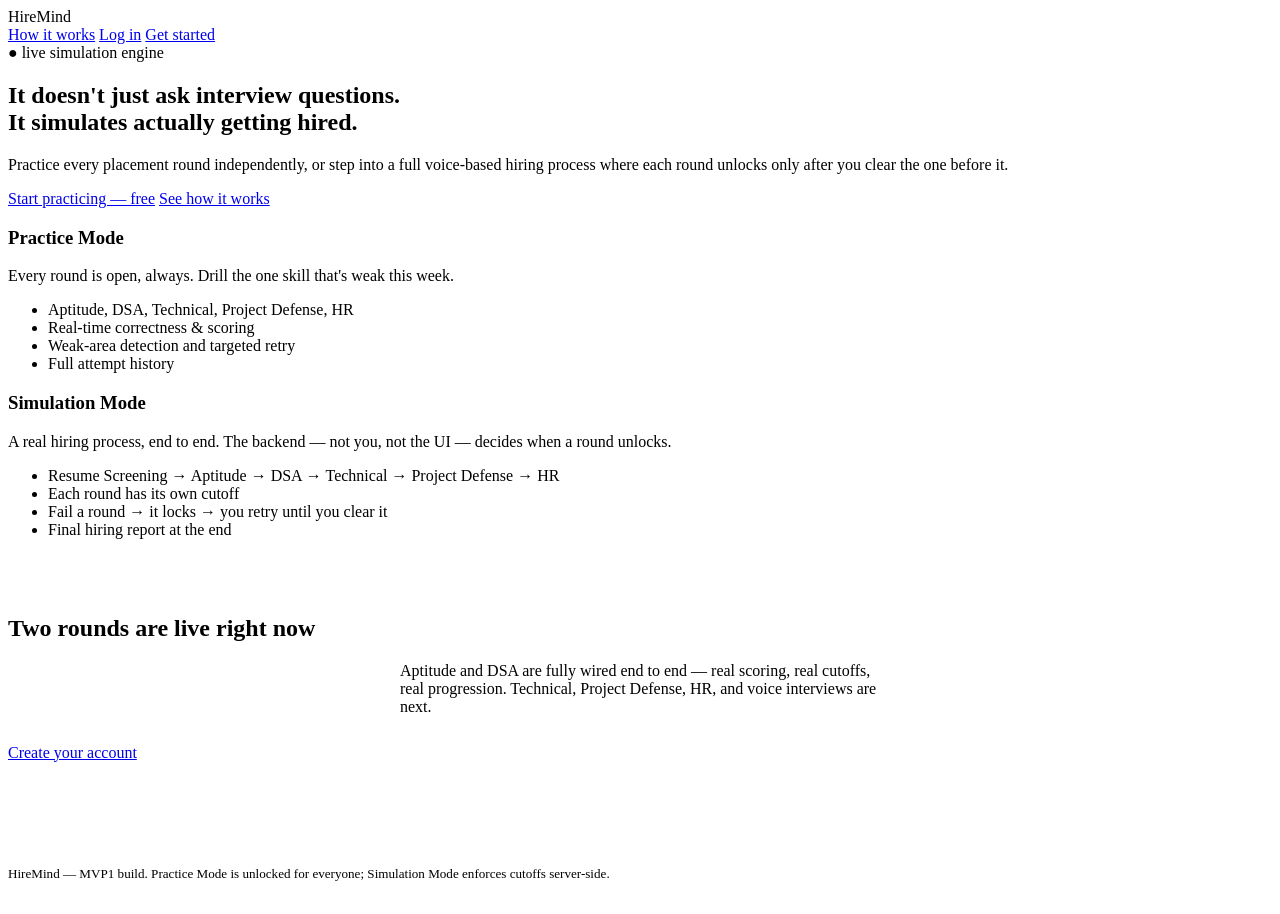
==== frontend/index.html @ d04a0b87 "Initial commit" ====
<!DOCTYPE html>
<html lang="en">
<head>
<meta charset="UTF-8">
<meta name="viewport" content="width=device-width, initial-scale=1.0">
<title>HireMind — Practice placements. Simulate getting hired.</title>
<link rel="stylesheet" href="/css/style.css">
<link rel="stylesheet" href="/css/pages.css">
</head>
<body class="page">

<header class="topbar">
  <div class="topbar-inner">
    <div class="brand"><span class="brand-mark"></span> HireMind</div>
    <nav class="nav-links">
      <a href="/#modes">How it works</a>
      <a href="/login.html">Log in</a>
      <a href="/signup.html" class="btn btn-primary btn-sm">Get started</a>
    </nav>
  </div>
</header>

<main class="main">
  <section class="hero shell">
    <div class="hero-eyebrow">● live simulation engine</div>
    <h1>It doesn't just ask interview questions.<br>It simulates actually getting hired.</h1>
    <p class="lead">Practice every placement round independently, or step into a full voice-based hiring
      process where each round unlocks only after you clear the one before it.</p>
    <div class="hero-actions">
      <a href="/signup.html" class="btn btn-primary">Start practicing — free</a>
      <a href="#modes" class="btn btn-secondary">See how it works</a>
    </div>
  </section>

  <section class="shell" id="modes">
    <div class="mode-split">
      <div class="mode-panel">
        <span class="status-light is-unlocked"></span>
        <h3>Practice Mode</h3>
        <p class="text-dim">Every round is open, always. Drill the one skill that's weak this week.</p>
        <ul>
          <li>Aptitude, DSA, Technical, Project Defense, HR</li>
          <li>Real-time correctness &amp; scoring</li>
          <li>Weak-area detection and targeted retry</li>
          <li>Full attempt history</li>
        </ul>
      </div>
      <div class="mode-panel">
        <span class="status-light is-cleared"></span>
        <h3>Simulation Mode</h3>
        <p class="text-dim">A real hiring process, end to end. The backend — not you, not the UI — decides
          when a round unlocks.</p>
        <ul>
          <li>Resume Screening → Aptitude → DSA → Technical → Project Defense → HR</li>
          <li>Each round has its own cutoff</li>
          <li>Fail a round → it locks → you retry until you clear it</li>
          <li>Final hiring report at the end</li>
        </ul>
      </div>
    </div>
  </section>

  <section class="shell center" style="padding: 40px 0 80px;">
    <h2>Two rounds are live right now</h2>
    <p class="text-dim" style="max-width:480px;margin:0 auto 28px;">Aptitude and DSA are fully wired end to end —
      real scoring, real cutoffs, real progression. Technical, Project Defense, HR, and voice interviews are next.</p>
    <a href="/signup.html" class="btn btn-primary">Create your account</a>
  </section>
</main>

<footer class="shell" style="padding: 24px 0; border-top: 1px solid var(--border); color: var(--text-faint); font-size: 0.82rem;">
  HireMind — MVP1 build. Practice Mode is unlocked for everyone; Simulation Mode enforces cutoffs server-side.
</footer>

</body>
</html>
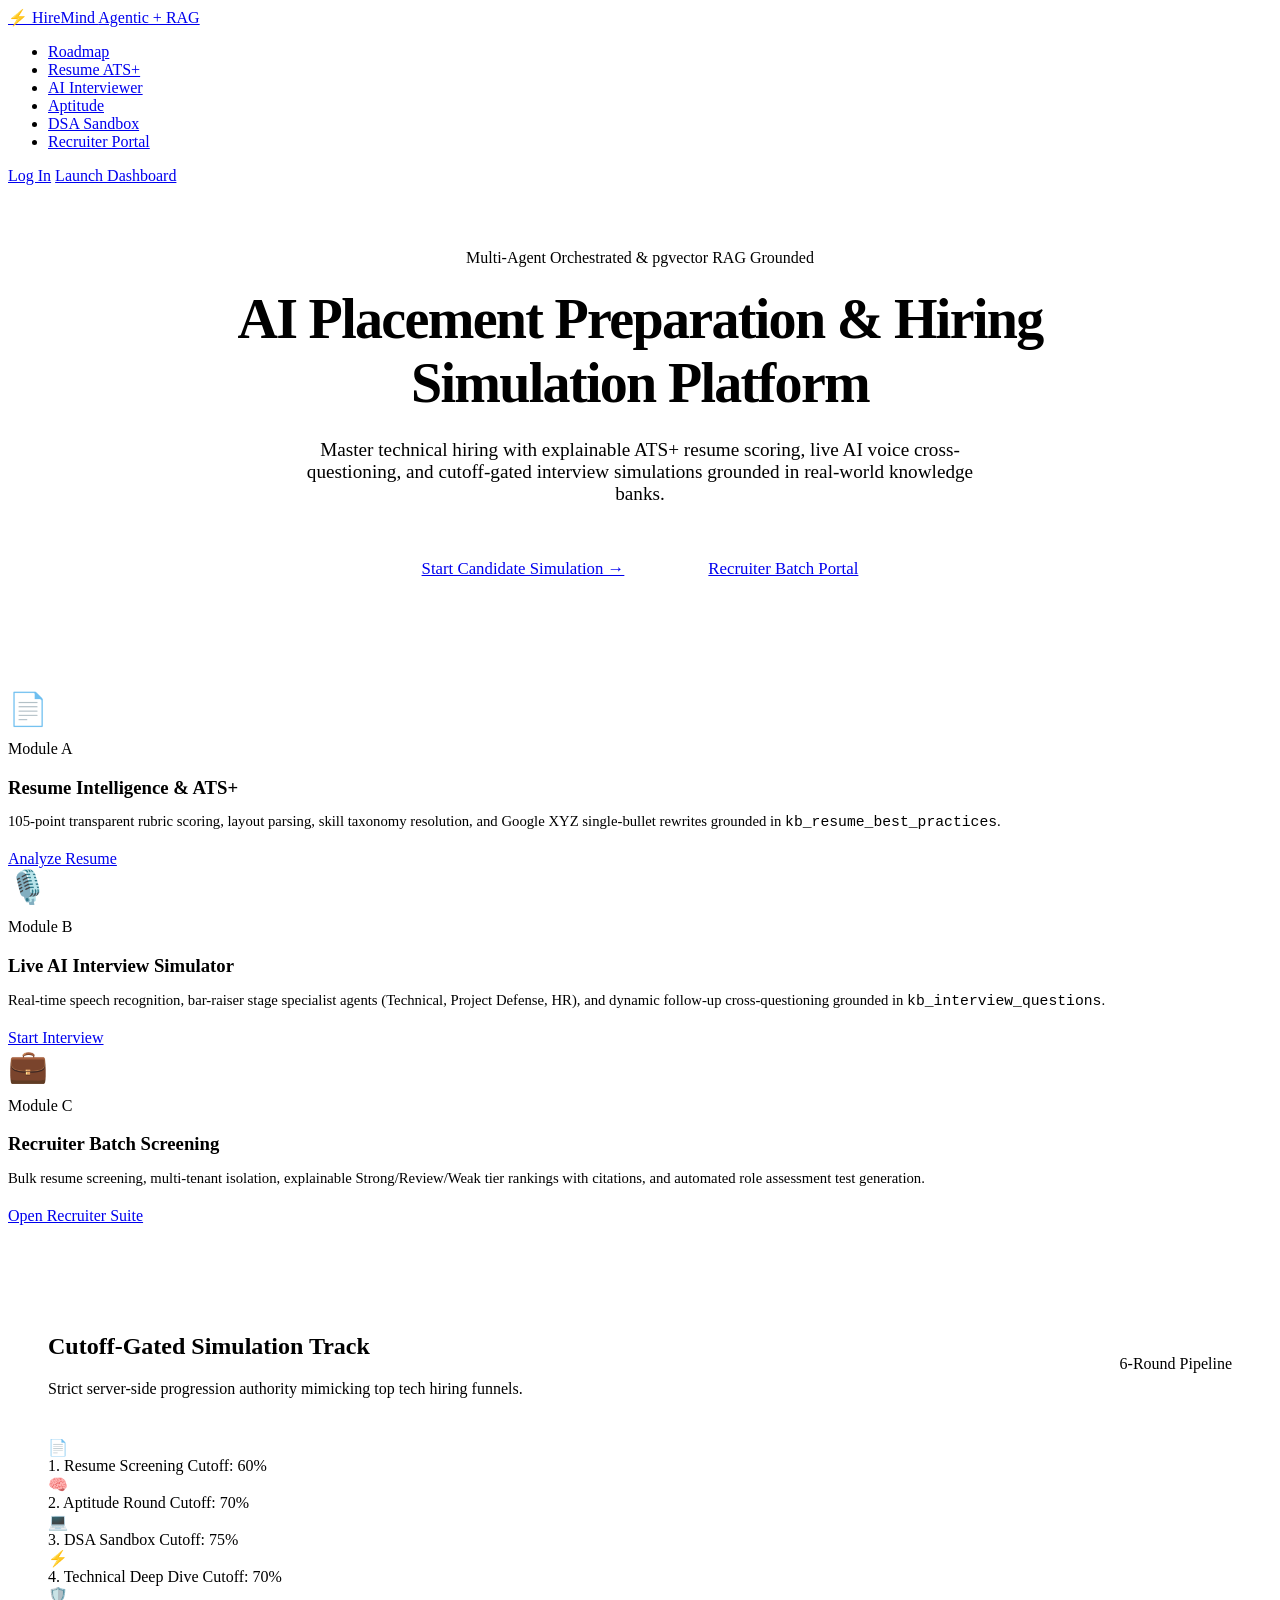
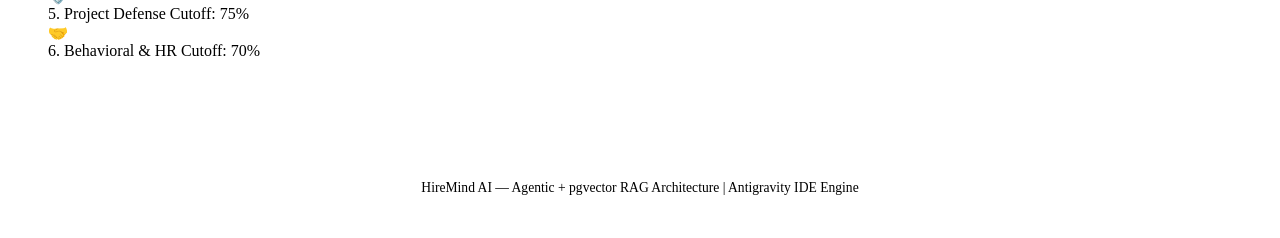
==== commit 80713d0a: "chore: setup environment and gitignore" ====
--- a/frontend/index.html
+++ b/frontend/index.html
@@ -1,76 +1,138 @@
 <!DOCTYPE html>
 <html lang="en">
 <head>
-<meta charset="UTF-8">
-<meta name="viewport" content="width=device-width, initial-scale=1.0">
-<title>HireMind — Practice placements. Simulate getting hired.</title>
-<link rel="stylesheet" href="/css/style.css">
-<link rel="stylesheet" href="/css/pages.css">
+  <meta charset="UTF-8">
+  <meta name="viewport" content="width=device-width, initial-scale=1.0">
+  <title>HireMind AI — Agentic Career Intelligence & Interview Simulator</title>
+  <link rel="stylesheet" href="/css/style.css">
+  <link rel="stylesheet" href="/css/pages.css">
 </head>
-<body class="page">
+<body>
 
-<header class="topbar">
-  <div class="topbar-inner">
-    <div class="brand"><span class="brand-mark"></span> HireMind</div>
-    <nav class="nav-links">
-      <a href="/#modes">How it works</a>
-      <a href="/login.html">Log in</a>
-      <a href="/signup.html" class="btn btn-primary btn-sm">Get started</a>
-    </nav>
-  </div>
-</header>
+  <!-- Navigation -->
+  <nav class="navbar">
+    <a href="/" class="nav-brand">
+      <span style="color:var(--color-primary);">⚡</span> HireMind <span class="brand-badge">Agentic + RAG</span>
+    </a>
+    <ul class="nav-links">
+      <li><a href="/dashboard" class="active">Roadmap</a></li>
+      <li><a href="/resume">Resume ATS+</a></li>
+      <li><a href="/interview">AI Interviewer</a></li>
+      <li><a href="/practice/aptitude.html">Aptitude</a></li>
+      <li><a href="/practice/dsa.html">DSA Sandbox</a></li>
+      <li><a href="/recruit">Recruiter Portal</a></li>
+    </ul>
+    <div class="nav-actions">
+      <a href="/login" class="btn btn-outline">Log In</a>
+      <a href="/dashboard" class="btn btn-primary">Launch Dashboard</a>
+    </div>
+  </nav>
 
-<main class="main">
-  <section class="hero shell">
-    <div class="hero-eyebrow">● live simulation engine</div>
-    <h1>It doesn't just ask interview questions.<br>It simulates actually getting hired.</h1>
-    <p class="lead">Practice every placement round independently, or step into a full voice-based hiring
-      process where each round unlocks only after you clear the one before it.</p>
-    <div class="hero-actions">
-      <a href="/signup.html" class="btn btn-primary">Start practicing — free</a>
-      <a href="#modes" class="btn btn-secondary">See how it works</a>
-    </div>
-  </section>
+  <!-- Hero Section -->
+  <main class="container">
+    <section style="text-align:center; padding:4rem 1rem 3rem;">
+      <div class="badge badge-purple" style="margin-bottom:1.25rem;">Multi-Agent Orchestrated & pgvector RAG Grounded</div>
+      <h1 style="font-size:3.5rem; max-width:860px; margin:0 auto 1.5rem; letter-spacing:-0.03em;">
+        AI Placement Preparation & Hiring Simulation Platform
+      </h1>
+      <p style="font-size:1.2rem; max-width:680px; margin:0 auto 2.5rem; color:var(--text-muted);">
+        Master technical hiring with explainable ATS+ resume scoring, live AI voice cross-questioning, and cutoff-gated interview simulations grounded in real-world knowledge banks.
+      </p>
+      <div style="display:flex; justify-content:center; gap:1.25rem;">
+        <a href="/dashboard" class="btn btn-primary" style="padding:0.9rem 2rem; font-size:1.05rem;">
+          Start Candidate Simulation →
+        </a>
+        <a href="/recruit" class="btn btn-secondary" style="padding:0.9rem 2rem; font-size:1.05rem;">
+          Recruiter Batch Portal
+        </a>
+      </div>
+    </section>
 
-  <section class="shell" id="modes">
-    <div class="mode-split">
-      <div class="mode-panel">
-        <span class="status-light is-unlocked"></span>
-        <h3>Practice Mode</h3>
-        <p class="text-dim">Every round is open, always. Drill the one skill that's weak this week.</p>
-        <ul>
-          <li>Aptitude, DSA, Technical, Project Defense, HR</li>
-          <li>Real-time correctness &amp; scoring</li>
-          <li>Weak-area detection and targeted retry</li>
-          <li>Full attempt history</li>
-        </ul>
+    <!-- Architecture Pillars Grid -->
+    <section style="margin:3rem 0;">
+      <div class="grid-3">
+        <!-- Module A Card -->
+        <div class="glass-card">
+          <div style="font-size:2rem; margin-bottom:0.75rem;">📄</div>
+          <span class="badge badge-blue" style="margin-bottom:0.5rem;">Module A</span>
+          <h3 style="margin-bottom:0.5rem;">Resume Intelligence & ATS+</h3>
+          <p style="font-size:0.92rem; margin-bottom:1.25rem;">
+            105-point transparent rubric scoring, layout parsing, skill taxonomy resolution, and Google XYZ single-bullet rewrites grounded in <code style="color:var(--color-accent);">kb_resume_best_practices</code>.
+          </p>
+          <a href="/resume" class="btn btn-outline" style="width:100%;">Analyze Resume</a>
+        </div>
+
+        <!-- Module B Card -->
+        <div class="glass-card">
+          <div style="font-size:2rem; margin-bottom:0.75rem;">🎙️</div>
+          <span class="badge badge-purple" style="margin-bottom:0.5rem;">Module B</span>
+          <h3 style="margin-bottom:0.5rem;">Live AI Interview Simulator</h3>
+          <p style="font-size:0.92rem; margin-bottom:1.25rem;">
+            Real-time speech recognition, bar-raiser stage specialist agents (Technical, Project Defense, HR), and dynamic follow-up cross-questioning grounded in <code style="color:var(--color-accent);">kb_interview_questions</code>.
+          </p>
+          <a href="/interview" class="btn btn-outline" style="width:100%;">Start Interview</a>
+        </div>
+
+        <!-- Module C Card -->
+        <div class="glass-card">
+          <div style="font-size:2rem; margin-bottom:0.75rem;">💼</div>
+          <span class="badge badge-green" style="margin-bottom:0.5rem;">Module C</span>
+          <h3 style="margin-bottom:0.5rem;">Recruiter Batch Screening</h3>
+          <p style="font-size:0.92rem; margin-bottom:1.25rem;">
+            Bulk resume screening, multi-tenant isolation, explainable Strong/Review/Weak tier rankings with citations, and automated role assessment test generation.
+          </p>
+          <a href="/recruit" class="btn btn-outline" style="width:100%;">Open Recruiter Suite</a>
+        </div>
       </div>
-      <div class="mode-panel">
-        <span class="status-light is-cleared"></span>
-        <h3>Simulation Mode</h3>
-        <p class="text-dim">A real hiring process, end to end. The backend — not you, not the UI — decides
-          when a round unlocks.</p>
-        <ul>
-          <li>Resume Screening → Aptitude → DSA → Technical → Project Defense → HR</li>
-          <li>Each round has its own cutoff</li>
-          <li>Fail a round → it locks → you retry until you clear it</li>
-          <li>Final hiring report at the end</li>
-        </ul>
+    </section>
+
+    <!-- Simulation Track Preview -->
+    <section class="glass-card" style="margin:3rem 0; padding:2.5rem;">
+      <div style="display:flex; justify-content:space-between; align-items:center; margin-bottom:1.5rem;">
+        <div>
+          <h2>Cutoff-Gated Simulation Track</h2>
+          <p style="color:var(--text-muted);">Strict server-side progression authority mimicking top tech hiring funnels.</p>
+        </div>
+        <span class="badge badge-amber">6-Round Pipeline</span>
       </div>
-    </div>
-  </section>
+      <div class="track-rail">
+        <div class="track-step cleared">
+          <div class="track-node">📄</div>
+          <span class="track-label">1. Resume Screening</span>
+          <span class="badge badge-green">Cutoff: 60%</span>
+        </div>
+        <div class="track-step unlocked">
+          <div class="track-node">🧠</div>
+          <span class="track-label">2. Aptitude Round</span>
+          <span class="badge badge-amber">Cutoff: 70%</span>
+        </div>
+        <div class="track-step locked">
+          <div class="track-node">💻</div>
+          <span class="track-label">3. DSA Sandbox</span>
+          <span class="badge badge-subtle">Cutoff: 75%</span>
+        </div>
+        <div class="track-step locked">
+          <div class="track-node">⚡</div>
+          <span class="track-label">4. Technical Deep Dive</span>
+          <span class="badge badge-subtle">Cutoff: 70%</span>
+        </div>
+        <div class="track-step locked">
+          <div class="track-node">🛡️</div>
+          <span class="track-label">5. Project Defense</span>
+          <span class="badge badge-subtle">Cutoff: 75%</span>
+        </div>
+        <div class="track-step locked">
+          <div class="track-node">🤝</div>
+          <span class="track-label">6. Behavioral & HR</span>
+          <span class="badge badge-subtle">Cutoff: 70%</span>
+        </div>
+      </div>
+    </section>
+  </main>
 
-  <section class="shell center" style="padding: 40px 0 80px;">
-    <h2>Two rounds are live right now</h2>
-    <p class="text-dim" style="max-width:480px;margin:0 auto 28px;">Aptitude and DSA are fully wired end to end —
-      real scoring, real cutoffs, real progression. Technical, Project Defense, HR, and voice interviews are next.</p>
-    <a href="/signup.html" class="btn btn-primary">Create your account</a>
-  </section>
-</main>
-
-<footer class="shell" style="padding: 24px 0; border-top: 1px solid var(--border); color: var(--text-faint); font-size: 0.82rem;">
-  HireMind — MVP1 build. Practice Mode is unlocked for everyone; Simulation Mode enforces cutoffs server-side.
-</footer>
+  <footer style="margin-top:auto; padding:2rem 0; text-align:center; border-top:1px solid var(--border-subtle); color:var(--text-subtle); font-size:0.85rem;">
+    HireMind AI — Agentic + pgvector RAG Architecture | Antigravity IDE Engine
+  </footer>
 
 </body>
 </html>
